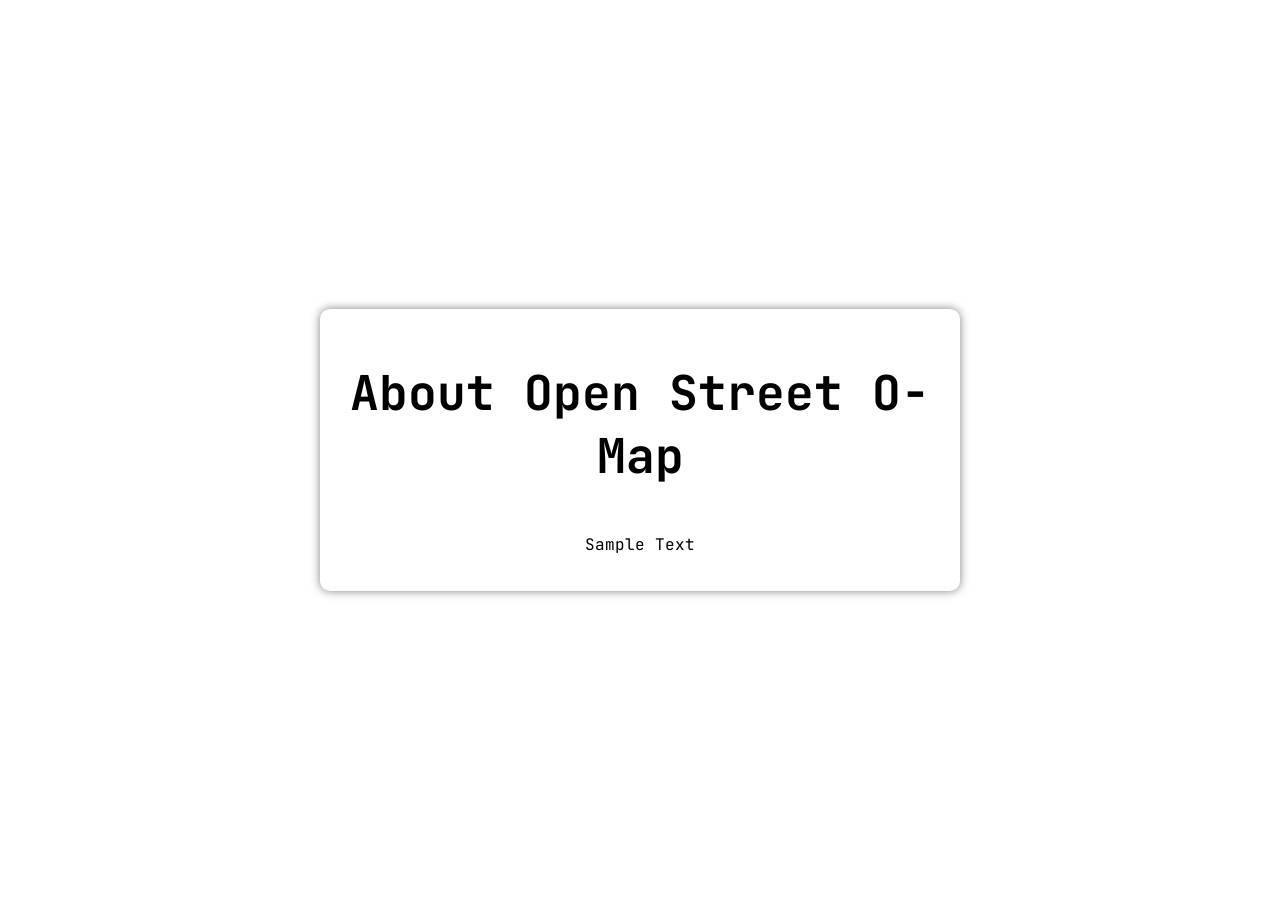
==== about/index.html @ fc61af72 "Work on about page and converting old raster-dem to mapterhorn providers" ====
<!DOCTYPE html>
<html lang="en">
<head>
<meta charset="utf-8" />
<meta name="google" content="notranslate">
<meta name="viewport" content="width=device-width, initial-scale=1.0, maximum-scale=1.0, user-scalable=no">
<title>About Open Street O-Map</title>
<link rel="icon" type="image/x-icon" href="assets/OSOM.ico">
<meta name="description" content="Orienteering map version of Open Street Map, OSOM">

<link rel="preconnect" href="https://fonts.googleapis.com">
<link rel="preconnect" href="https://fonts.gstatic.com" crossorigin>
<link href="https://fonts.googleapis.com/css2?family=JetBrains+Mono:wght@300;400;500;600;700&display=swap" rel="stylesheet">

<link rel="stylesheet" href="./style.css">
</head>
<body>

    <div id="textbox">
        <h1>About Open Street O-Map</h1>
        <br>
        <p>Sample Text</p>
    </div> 
</body>
</html>
---- about/style.css ----
body{
    background-image: url("/assets/London-10000-A2-600dpi.png");
}

* {
  font-family: "JetBrains Mono", monospace;
}

H1{
    font-size: 3em;
    margin-bottom: 10px;
}

#textbox {
    position: absolute;
    top: 50%;
    left: 50%;
    transform: translate(-50%, -50%);
    background-color: rgba(255, 255, 255, 1);
    padding: 20px;
    border-radius: 10px;
    box-shadow: 0px 0px 10px rgba(0, 0, 0, 0.5);
    text-align: center;
}
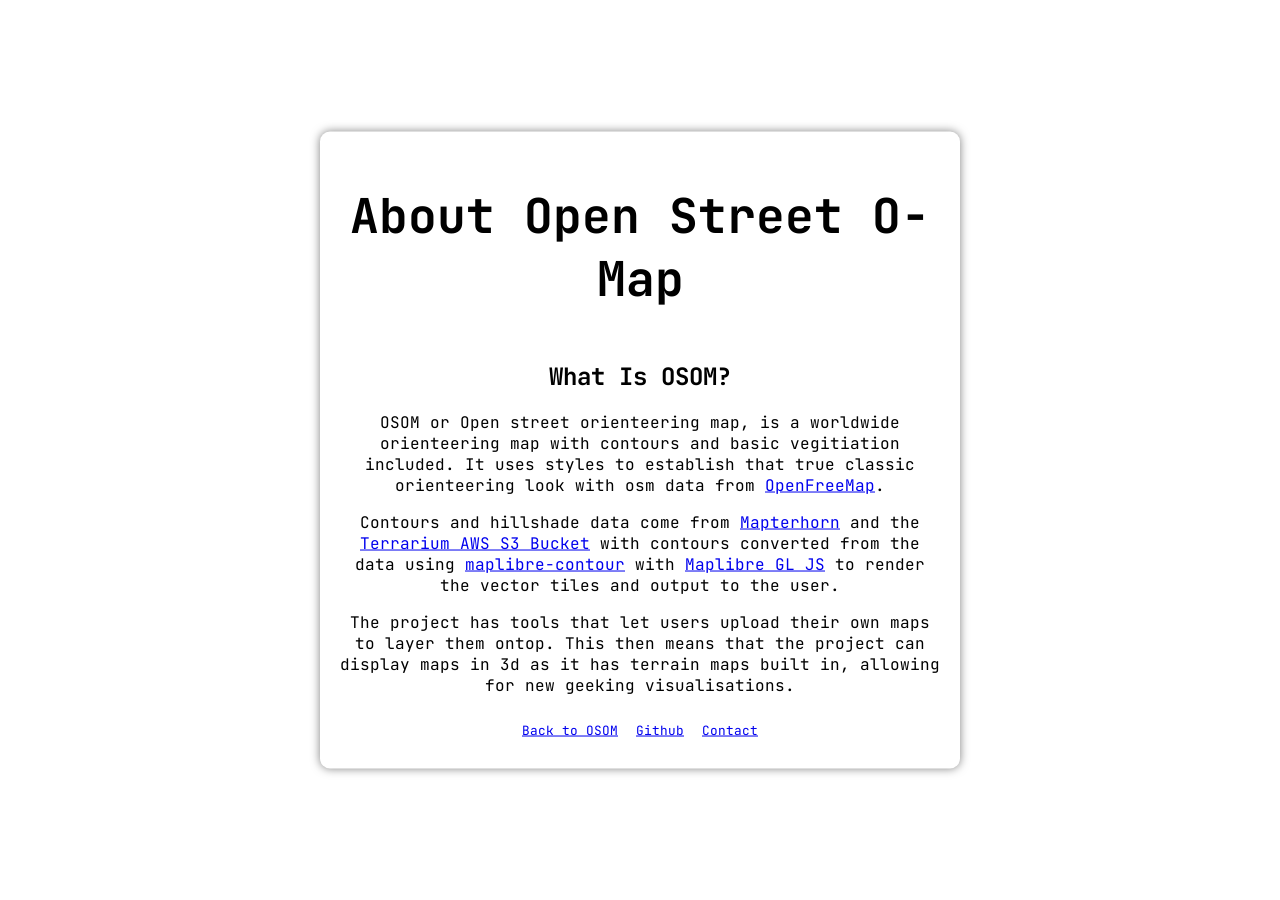
==== commit 0ff53e02: "Changes to about and added marshes" ====
--- a/about/index.html
+++ b/about/index.html
@@ -19,7 +19,16 @@
     <div id="textbox">
         <h1>About Open Street O-Map</h1>
         <br>
-        <p>Sample Text</p>
+        <h2>What Is OSOM?</h2>
+        <p>OSOM or Open street orienteering map, is a worldwide orienteering map with contours and basic vegitiation included. It uses styles to establish that true classic orienteering look with osm data from <a href="https://tiles.openfreemap.org" target="_blank">OpenFreeMap</a>.</p>
+        <p>Contours and hillshade data come from <a href="https://mapterhorn.com/" target="_blank">Mapterhorn</a> and the <a href="https://registry.opendata.aws/terrain-tiles/" target="_blank">Terrarium AWS S3 Bucket</a> with contours converted from the data using <a href="https://github.com/onthegomap/maplibre-contour" target="_blank">maplibre-contour</a> with <a href="https://maplibre.org/projects/gl-js/" target="_blank">Maplibre GL JS</a> to render the vector tiles and output to the user.</p>
+        <p>The project has tools that let users upload their own maps to layer them ontop. This then means that the project can display maps in 3d as it has terrain maps built in, allowing for new geeking visualisations.</p>
+
+        <footer style="font-size: 0.8em; text-align: center;; padding: 10px;">
+            <a href="../" style="padding-right: 10px;">Back to OSOM</a>
+            <a href="https://github.com/matthewinman0/Open-Street-O-Map">Github</a>
+            <a href="mailto:matthewinman321@gmail.com" style="padding-left: 10px;">Contact</a>
+        </footer>
     </div> 
 </body>
 </html>
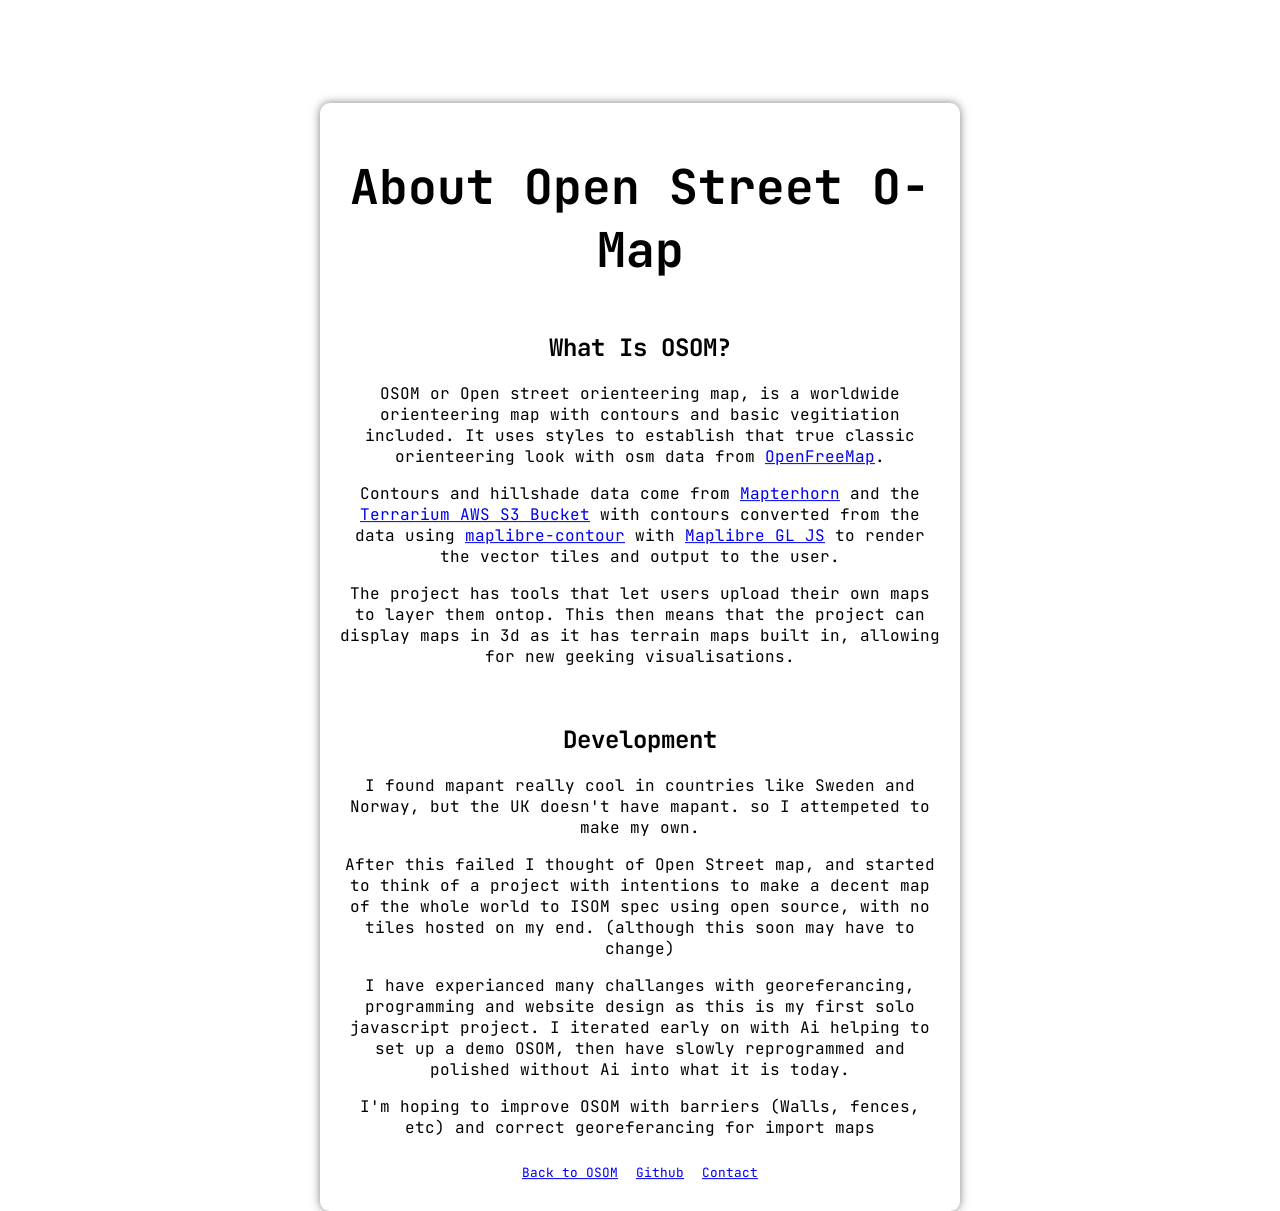
==== commit b98da8b6: "Filled in About page, changed roads to correct ISOM format and other code cleanups" ====
--- a/about/index.html
+++ b/about/index.html
@@ -24,6 +24,13 @@
         <p>Contours and hillshade data come from <a href="https://mapterhorn.com/" target="_blank">Mapterhorn</a> and the <a href="https://registry.opendata.aws/terrain-tiles/" target="_blank">Terrarium AWS S3 Bucket</a> with contours converted from the data using <a href="https://github.com/onthegomap/maplibre-contour" target="_blank">maplibre-contour</a> with <a href="https://maplibre.org/projects/gl-js/" target="_blank">Maplibre GL JS</a> to render the vector tiles and output to the user.</p>
         <p>The project has tools that let users upload their own maps to layer them ontop. This then means that the project can display maps in 3d as it has terrain maps built in, allowing for new geeking visualisations.</p>
 
+        <br>
+        <h2>Development</h2>
+        <p>I found mapant really cool in countries like Sweden and Norway, but the UK doesn't have mapant. so I attempeted to make my own.</p>
+        <p>After this failed I thought of Open Street map, and started to think of a project with intentions to make a decent map of the whole world to ISOM spec using open source, with no tiles hosted on my end. (although this soon may have to change)</p>
+        <p>I have experianced many challanges with georeferancing, programming and website design as this is my first solo javascript project. I iterated early on with Ai helping to set up a demo OSOM, then have slowly reprogrammed and polished without Ai into what it is today.</p>
+        <p>I'm hoping to improve OSOM with barriers (Walls, fences, etc) and correct georeferancing for import maps</p>
+
         <footer style="font-size: 0.8em; text-align: center;; padding: 10px;">
             <a href="../" style="padding-right: 10px;">Back to OSOM</a>
             <a href="https://github.com/matthewinman0/Open-Street-O-Map">Github</a>
--- a/about/style.css
+++ b/about/style.css
@@ -13,7 +13,7 @@
 
 #textbox {
     position: absolute;
-    top: 50%;
+    top: 73%;
     left: 50%;
     transform: translate(-50%, -50%);
     background-color: rgba(255, 255, 255, 1);
